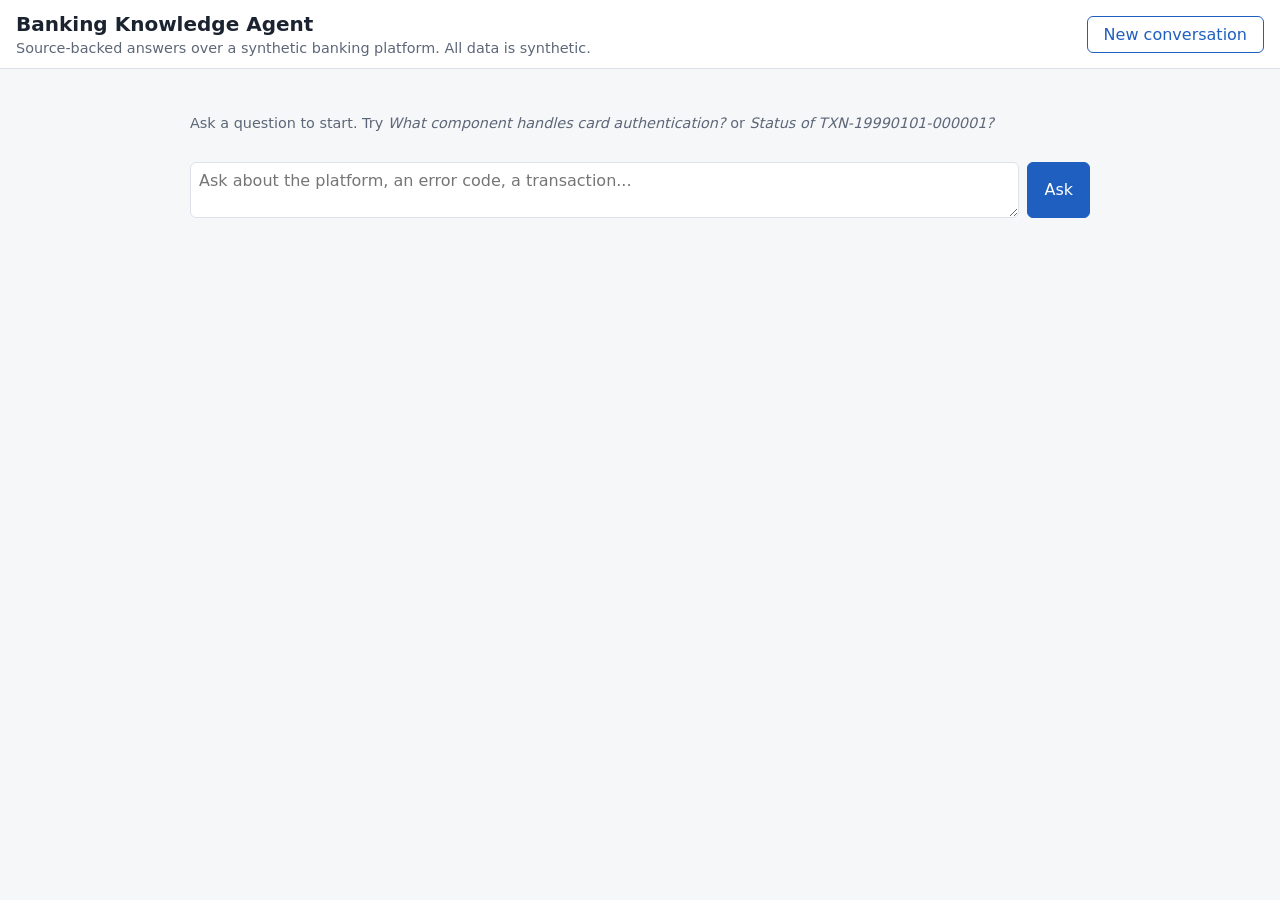
==== app/web/static/index.html @ 2484b737 "feat(stage-9): web interface - conversation API and no-build page - POST /api/sessions, /ask, /turns" ====
<!doctype html>
<html lang="en">
<head>
  <meta charset="utf-8">
  <meta name="viewport" content="width=device-width, initial-scale=1">
  <title>Banking Knowledge Agent</title>
  <link rel="stylesheet" href="styles.css">
</head>
<body>
  <header class="bar">
    <div>
      <h1>Banking Knowledge Agent</h1>
      <p class="muted">Source-backed answers over a synthetic banking platform. All data is synthetic.</p>
    </div>
    <button id="new-session" type="button">New conversation</button>
  </header>

  <main>
    <div id="error" class="error" role="alert" hidden></div>

    <section id="conversation" class="conversation" aria-live="polite">
      <p id="empty" class="muted">Ask a question to start. Try
        <em>What component handles card authentication?</em> or
        <em>Status of TXN-19990101-000001?</em></p>
    </section>

    <form id="ask-form" class="ask">
      <label for="question" class="visually-hidden">Question</label>
      <textarea id="question" rows="2" placeholder="Ask about the platform, an error code, a transaction..." required></textarea>
      <button id="ask" type="submit">Ask</button>
    </form>
    <p id="status" class="muted" aria-live="polite"></p>
  </main>

  <template id="turn-template">
    <article class="turn">
      <div class="question"><span class="label">You</span><p data-field="question"></p></div>
      <div class="answer">
        <div class="badges" data-field="badges"></div>
        <p class="resolved muted" data-field="resolved" hidden></p>
        <p class="text" data-field="text"></p>
        <details data-field="sources-box">
          <summary>Sources</summary>
          <ul data-field="sources"></ul>
        </details>
        <details data-field="tools-box">
          <summary>Tool activity</summary>
          <div data-field="tools"></div>
        </details>
        <details>
          <summary>How this answer was produced</summary>
          <p data-field="decision"></p>
          <ol data-field="steps"></ol>
          <p class="muted" data-field="retrieval"></p>
        </details>
      </div>
    </article>
  </template>

  <script src="app.js"></script>
</body>
</html>
---- app/web/static/styles.css ----
:root {
  --bg: #f6f7f9;
  --panel: #ffffff;
  --text: #1c2330;
  --muted: #5d6778;
  --line: #dde2ea;
  --accent: #1f5fbf;
  --rag: #1f7a4d;
  --mcp: #7a3fb8;
  --sources: #1f5fbf;
  --warn: #b35900;
  --error: #b3261e;
  font-family: system-ui, -apple-system, "Segoe UI", Roboto, sans-serif;
  color: var(--text);
  background: var(--bg);
}

body { margin: 0; }
main { max-width: 900px; margin: 0 auto; padding: 16px; }
.muted { color: var(--muted); font-size: 0.9rem; }
.visually-hidden { position: absolute; width: 1px; height: 1px; overflow: hidden; clip: rect(0 0 0 0); }

.bar {
  display: flex; flex-wrap: wrap; gap: 12px; align-items: center; justify-content: space-between;
  padding: 12px 16px; background: var(--panel); border-bottom: 1px solid var(--line);
}
.bar h1 { margin: 0; font-size: 1.25rem; }
.bar p { margin: 4px 0 0; }

button {
  font: inherit; padding: 8px 16px; border-radius: 6px; border: 1px solid var(--accent);
  background: var(--accent); color: #fff; cursor: pointer;
}
button:disabled { opacity: 0.6; cursor: progress; }
#new-session { background: transparent; color: var(--accent); }

.error {
  margin: 12px 0; padding: 10px 12px; border-radius: 6px;
  border: 1px solid var(--error); color: var(--error); background: #fdecea;
}

.conversation { display: flex; flex-direction: column; gap: 16px; margin: 16px 0; }
.turn { background: var(--panel); border: 1px solid var(--line); border-radius: 8px; padding: 12px 16px; }
.question { display: flex; gap: 8px; align-items: baseline; }
.question p { margin: 0; font-weight: 600; }
.label { font-size: 0.75rem; text-transform: uppercase; color: var(--muted); }
.answer .text { white-space: pre-wrap; line-height: 1.5; }

.badges { display: flex; flex-wrap: wrap; gap: 6px; margin: 10px 0 4px; }
.badge { font-size: 0.78rem; padding: 2px 8px; border-radius: 999px; border: 1px solid currentColor; }
.badge.rag { color: var(--rag); }
.badge.mcp { color: var(--mcp); }
.badge.sources { color: var(--sources); }
.badge.insufficient { color: #fff; background: var(--warn); border-color: var(--warn); }
.badge.off, .badge.neutral { color: var(--muted); }

details { margin-top: 8px; }
summary { cursor: pointer; color: var(--accent); }
.tool { border-left: 3px solid var(--mcp); padding: 4px 10px; margin: 8px 0; }
.tool.not-ok { border-left-color: var(--warn); }
.tool p { margin: 4px 0; }
pre { overflow-x: auto; background: var(--bg); padding: 8px; border-radius: 4px; font-size: 0.8rem; }

.ask { display: flex; gap: 8px; align-items: stretch; }
.ask textarea {
  flex: 1; min-width: 0; font: inherit; padding: 8px; border-radius: 6px; border: 1px solid var(--line); resize: vertical;
}
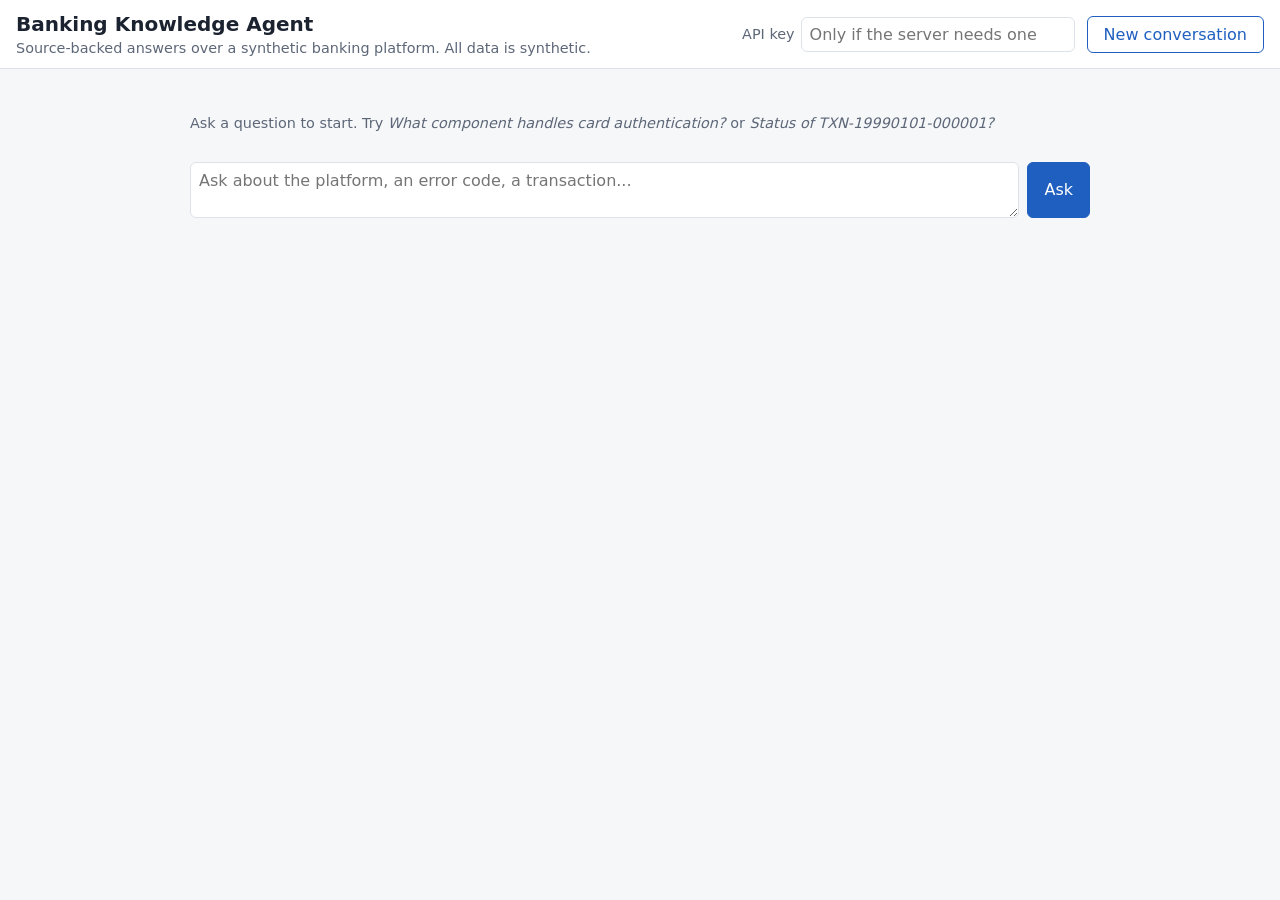
==== commit e29bbae0: "feat(stage-13): security and production readiness - API key, rate limit, readiness, input limits, lo" ====
--- a/app/web/static/index.html
+++ b/app/web/static/index.html
@@ -12,7 +12,15 @@
       <h1>Banking Knowledge Agent</h1>
       <p class="muted">Source-backed answers over a synthetic banking platform. All data is synthetic.</p>
     </div>
-    <button id="new-session" type="button">New conversation</button>
+    <div class="controls">
+      <div class="key">
+        <label for="api-key">API key</label>
+        <input id="api-key" type="password" autocomplete="off" spellcheck="false"
+               placeholder="Only if the server needs one" aria-describedby="api-key-help">
+        <span id="api-key-help" class="visually-hidden">Kept in this browser tab only and sent with each request.</span>
+      </div>
+      <button id="new-session" type="button">New conversation</button>
+    </div>
   </header>
 
   <main>
--- a/app/web/static/styles.css
+++ b/app/web/static/styles.css
@@ -33,6 +33,12 @@
 }
 button:disabled { opacity: 0.6; cursor: progress; }
 #new-session { background: transparent; color: var(--accent); }
+.controls { display: flex; flex-wrap: wrap; gap: 12px; align-items: center; }
+.key { display: flex; gap: 6px; align-items: center; }
+.key label { font-size: 0.9rem; color: var(--muted); }
+.key input {
+  font: inherit; padding: 7px 8px; border-radius: 6px; border: 1px solid var(--line); min-width: 0; width: 16rem; max-width: 100%;
+}
 
 .error {
   margin: 12px 0; padding: 10px 12px; border-radius: 6px;
